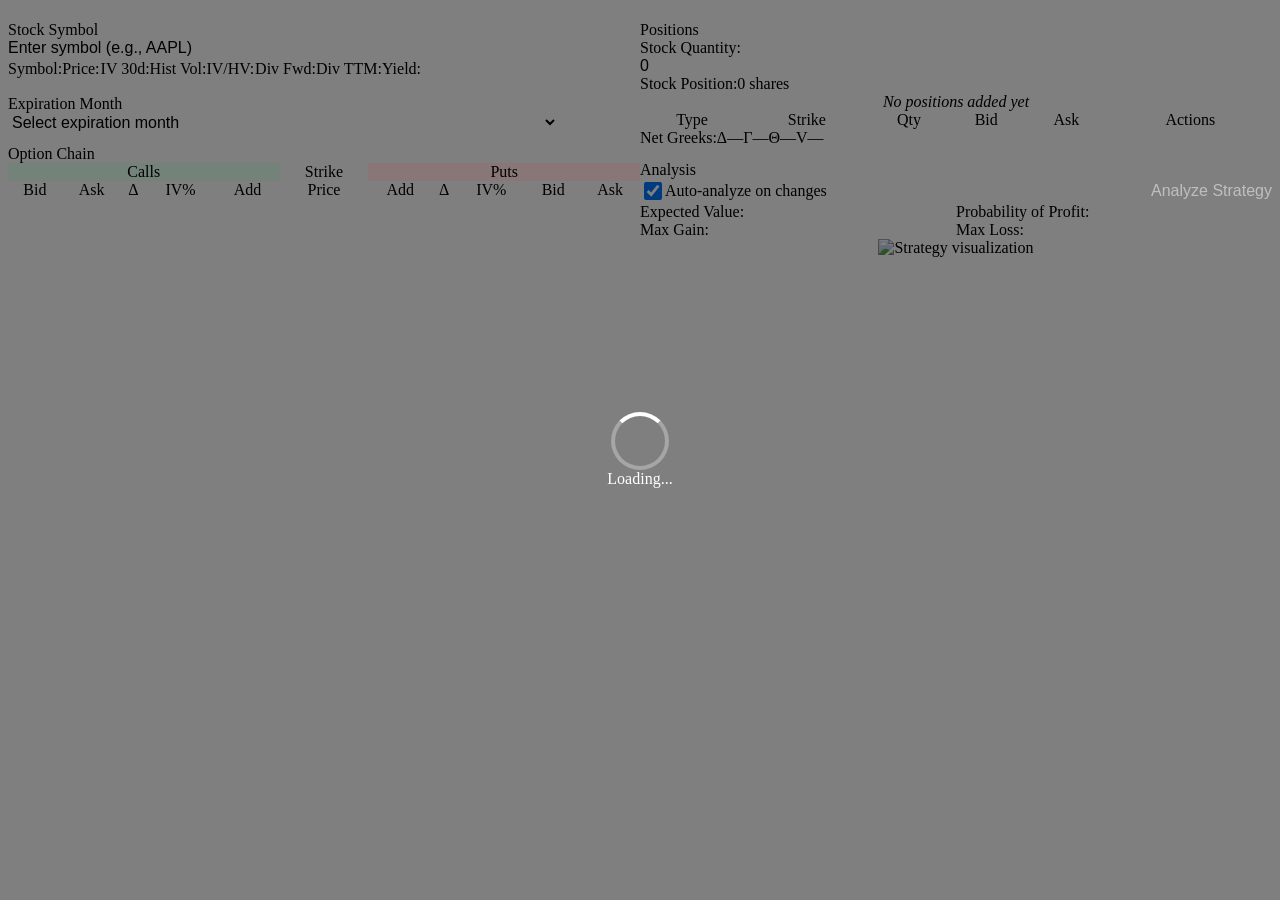
==== static/index.html @ dc0b1654 "Add greeks, IV, and dividends to dashboard UI - Stock info panel: IV 30d, Hist Vol, IV/HV ratio, Div" ====
<!DOCTYPE html>
<html lang="en">
<head>
    <meta charset="UTF-8">
    <meta name="viewport" content="width=device-width, initial-scale=1.0">
    <title>Option Returns Analyzer</title>
    <link rel="stylesheet" href="/static/css/theme.css">
    <link rel="stylesheet" href="/static/css/layout.css">
    <link rel="stylesheet" href="/static/css/components.css">
</head>
<body>
    <!-- Error Banner -->
    <div id="error-banner" class="error-banner hidden">
        <span id="error-message"></span>
        <button id="error-close" class="error-close">&times;</button>
    </div>

    <!-- Loading Overlay -->
    <div id="loading-overlay" class="loading-overlay hidden">
        <div class="spinner"></div>
        <span id="loading-message">Loading...</span>
    </div>

    <!-- Main Container -->
    <div class="container">
        <!-- Left Column: Inputs and Option Chain -->
        <div class="left-column">
            <!-- Symbol Input Section -->
            <section id="symbol-section" class="section">
                <h2>Stock Symbol</h2>
                <div class="input-group">
                    <input
                        type="text"
                        id="symbol-input"
                        placeholder="Enter symbol (e.g., AAPL)"
                        maxlength="10"
                        autocomplete="off"
                    >
                    <button id="symbol-submit" class="btn-primary">Load</button>
                </div>

                <!-- Stock Info Display -->
                <div id="stock-info" class="stock-info hidden">
                    <div class="stock-info-primary">
                        <div class="stock-info-item">
                            <span class="label">Symbol:</span>
                            <span id="stock-symbol" class="value"></span>
                        </div>
                        <div class="stock-info-item">
                            <span class="label">Price:</span>
                            <span id="stock-price" class="value"></span>
                        </div>
                    </div>
                    <div id="stock-vol-group" class="stock-info-group hidden">
                        <div class="stock-info-divider"></div>
                        <div class="stock-info-item">
                            <span class="label">IV 30d:</span>
                            <span id="stock-iv30d" class="value"></span>
                        </div>
                        <div class="stock-info-item">
                            <span class="label">Hist Vol:</span>
                            <span id="stock-histvol" class="value"></span>
                        </div>
                        <div class="stock-info-item">
                            <span class="label">IV/HV:</span>
                            <span id="stock-ivhv" class="value"></span>
                        </div>
                    </div>
                    <div id="stock-div-group" class="stock-info-group hidden">
                        <div class="stock-info-divider"></div>
                        <div class="stock-info-item">
                            <span class="label">Div Fwd:</span>
                            <span id="stock-div-fwd" class="value"></span>
                        </div>
                        <div class="stock-info-item">
                            <span class="label">Div TTM:</span>
                            <span id="stock-div-ttm" class="value"></span>
                        </div>
                        <div class="stock-info-item">
                            <span class="label">Yield:</span>
                            <span id="stock-div-yield" class="value"></span>
                        </div>
                    </div>
                </div>
            </section>

            <!-- Month Selector Section -->
            <section id="month-section" class="section hidden">
                <h2>Expiration Month</h2>
                <div class="input-group">
                    <select id="month-selector" class="select-input">
                        <option value="">Select expiration month</option>
                    </select>
                    <button id="month-load" class="btn-primary">Load Chain</button>
                </div>
            </section>

            <!-- Option Chain Table -->
            <section id="option-chain-section" class="section hidden">
                <h2>Option Chain</h2>
                <div class="option-chain-container">
                    <table id="option-chain-table" class="option-chain-table">
                        <thead>
                            <tr>
                                <th colspan="5" class="calls-header">Calls</th>
                                <th class="strike-header">Strike</th>
                                <th colspan="5" class="puts-header">Puts</th>
                            </tr>
                            <tr>
                                <th>Bid</th>
                                <th>Ask</th>
                                <th>Δ</th>
                                <th>IV%</th>
                                <th>Add</th>
                                <th>Price</th>
                                <th>Add</th>
                                <th>Δ</th>
                                <th>IV%</th>
                                <th>Bid</th>
                                <th>Ask</th>
                            </tr>
                        </thead>
                        <tbody id="option-chain-body">
                            <!-- Rows populated by JavaScript -->
                        </tbody>
                    </table>
                </div>
            </section>
        </div>

        <!-- Right Column: Positions and Analysis -->
        <div class="right-column">
            <!-- Position Management Section -->
            <section id="position-section" class="section">
                <div class="section-header">
                    <h2>Positions</h2>
                    <button id="reset-strategy" class="btn-secondary hidden">Reset All</button>
                </div>

                <!-- Stock Quantity -->
                <div id="stock-quantity-container" class="stock-quantity hidden">
                    <label for="stock-quantity-input">Stock Quantity:</label>
                    <div class="input-group">
                        <input
                            type="number"
                            id="stock-quantity-input"
                            placeholder="0"
                            step="1"
                        >
                        <button id="stock-quantity-update" class="btn-primary">Update</button>
                    </div>
                    <div id="stock-quantity-display" class="stock-quantity-display hidden">
                        <span class="label">Stock Position:</span>
                        <span id="stock-quantity-value" class="value">0 shares</span>
                    </div>
                </div>

                <!-- Option Positions List -->
                <div id="positions-list" class="positions-list">
                    <div id="empty-positions" class="empty-state">
                        No positions added yet
                    </div>
                    <table id="positions-table" class="positions-table hidden">
                        <thead>
                            <tr>
                                <th>Type</th>
                                <th>Strike</th>
                                <th>Qty</th>
                                <th>Bid</th>
                                <th>Ask</th>
                                <th>Actions</th>
                            </tr>
                        </thead>
                        <tbody id="positions-body">
                            <!-- Rows populated by JavaScript -->
                        </tbody>
                    </table>
                    <!-- Net Greeks Strip -->
                    <div id="net-greeks-strip" class="net-greeks-strip hidden">
                        <span class="greeks-label">Net Greeks:</span>
                        <span class="greek-item"><span class="greek-sym">Δ</span> <span id="net-delta">—</span></span>
                        <span class="greek-item"><span class="greek-sym">Γ</span> <span id="net-gamma">—</span></span>
                        <span class="greek-item"><span class="greek-sym">Θ</span> <span id="net-theta">—</span></span>
                        <span class="greek-item"><span class="greek-sym">V</span> <span id="net-vega">—</span></span>
                    </div>
                </div>
            </section>

            <!-- Analysis Section -->
            <section id="analysis-section" class="section hidden">
                <h2>Analysis</h2>

                <!-- Analysis Controls -->
                <div class="analysis-controls">
                    <div class="control-group">
                        <label>
                            <input type="checkbox" id="auto-analyze" checked>
                            Auto-analyze on changes
                        </label>
                    </div>
                    <button id="manual-analyze" class="btn-primary" disabled>
                        Analyze Strategy
                    </button>
                </div>

                <!-- Metrics Display -->
                <div id="metrics-display" class="metrics-display hidden">
                    <div class="metric-item">
                        <span class="metric-label">Expected Value:</span>
                        <span id="metric-ev" class="metric-value"></span>
                    </div>
                    <div class="metric-item">
                        <span class="metric-label">Probability of Profit:</span>
                        <span id="metric-pop" class="metric-value"></span>
                    </div>
                    <div class="metric-item">
                        <span class="metric-label">Max Gain:</span>
                        <span id="metric-max-gain" class="metric-value"></span>
                    </div>
                    <div class="metric-item">
                        <span class="metric-label">Max Loss:</span>
                        <span id="metric-max-loss" class="metric-value"></span>
                    </div>
                </div>

                <!-- Chart Display -->
                <div id="chart-container" class="chart-container hidden">
                    <img id="strategy-chart" class="strategy-chart" alt="Strategy visualization">
                </div>
            </section>
        </div>
    </div>

    <!-- Scripts -->
    <script src="/static/js/formatting.js"></script>
    <script src="/static/js/dom.js"></script>
    <script src="/static/js/state.js"></script>
    <script src="/static/js/errors.js"></script>
    <script src="/static/js/api.js"></script>
    <script src="/static/js/components/symbol-input.js"></script>
    <script src="/static/js/components/option-chain.js"></script>
    <script src="/static/js/components/position-manager.js"></script>
    <script src="/static/js/components/analysis.js"></script>
    <script src="/static/js/app.js"></script>
</body>
</html>
---- static/css/layout.css ----
/**
 * Layout Styles
 * Grid system, containers, and scrollable areas
 */

/* Main Container - Two Column Grid */
.container {
    display: grid;
    grid-template-columns: 1fr 1fr;
    gap: var(--space-xl);
    max-width: 1600px;
    margin: 0 auto;
    padding: var(--space-xl);
    min-height: 100vh;
}

/* Columns */
.left-column,
.right-column {
    display: flex;
    flex-direction: column;
    gap: var(--space-lg);
}

/* Section Container */
.section {
    background-color: var(--color-bg);
    border: var(--border-width) solid var(--color-border);
    border-radius: var(--border-radius-lg);
    padding: var(--space-lg);
    box-shadow: var(--shadow-sm);
}

.section h2 {
    font-size: var(--font-size-xl);
    font-weight: var(--font-weight-semibold);
    color: var(--color-text);
    margin-bottom: var(--space-md);
}

.section-header {
    display: flex;
    justify-content: space-between;
    align-items: center;
    margin-bottom: var(--space-md);
}

.section-header h2 {
    margin-bottom: 0;
}

/* Scrollable Containers */
.option-chain-container {
    max-height: 600px;
    overflow-y: auto;
    overflow-x: auto;
    border: var(--border-width) solid var(--color-border);
    border-radius: var(--border-radius-md);
    margin-top: var(--space-md);
}

/* Custom Scrollbar Styling */
.option-chain-container::-webkit-scrollbar {
    width: 10px;
    height: 10px;
}

.option-chain-container::-webkit-scrollbar-track {
    background: var(--color-bg-tertiary);
    border-radius: var(--border-radius-sm);
}

.option-chain-container::-webkit-scrollbar-thumb {
    background: var(--color-border-hover);
    border-radius: var(--border-radius-sm);
}

.option-chain-container::-webkit-scrollbar-thumb:hover {
    background: var(--color-secondary);
}

/* Positions List */
.positions-list {
    margin-top: var(--space-md);
}

/* Chart Container */
.chart-container {
    margin-top: var(--space-lg);
    text-align: center;
}

.strategy-chart {
    max-width: 100%;
    height: auto;
    border-radius: var(--border-radius-md);
    box-shadow: var(--shadow-md);
}

/* Metrics Display */
.metrics-display {
    display: grid;
    grid-template-columns: 1fr 1fr;
    gap: var(--space-md);
    margin-top: var(--space-md);
    padding: var(--space-md);
    background-color: var(--color-bg-tertiary);
    border-radius: var(--border-radius-md);
}

.metric-item {
    display: flex;
    flex-direction: column;
    gap: var(--space-xs);
}

.metric-label {
    font-size: var(--font-size-sm);
    color: var(--color-text-secondary);
    font-weight: var(--font-weight-medium);
}

.metric-value {
    font-size: var(--font-size-lg);
    color: var(--color-text);
    font-weight: var(--font-weight-semibold);
    font-family: var(--font-family-mono);
}

/* Stock Info Display */
.stock-info {
    display: flex;
    flex-wrap: wrap;
    align-items: center;
    gap: var(--space-md);
    margin-top: var(--space-md);
    padding: var(--space-md);
    background-color: var(--color-bg-tertiary);
    border-radius: var(--border-radius-md);
}

.stock-info-item {
    display: flex;
    gap: var(--space-sm);
}

.stock-info-item .label {
    font-weight: var(--font-weight-medium);
    color: var(--color-text-secondary);
}

.stock-info-item .value {
    font-weight: var(--font-weight-semibold);
    color: var(--color-text);
}

/* Stock Quantity Container */
.stock-quantity {
    margin-bottom: var(--space-md);
    padding-bottom: var(--space-md);
    border-bottom: var(--border-width) solid var(--color-border);
}

.stock-quantity label {
    display: block;
    font-weight: var(--font-weight-medium);
    color: var(--color-text-secondary);
    margin-bottom: var(--space-sm);
}

.stock-quantity-display {
    margin-top: var(--space-sm);
    padding: var(--space-sm) var(--space-md);
    background-color: var(--color-bg-tertiary);
    border-radius: var(--border-radius-md);
    display: flex;
    gap: var(--space-sm);
}

.stock-quantity-display .label {
    font-weight: var(--font-weight-medium);
    color: var(--color-text-secondary);
}

.stock-quantity-display .value {
    font-weight: var(--font-weight-semibold);
    color: var(--color-text);
}

/* Analysis Controls */
.analysis-controls {
    display: flex;
    justify-content: space-between;
    align-items: center;
    gap: var(--space-md);
    padding: var(--space-md);
    background-color: var(--color-bg-tertiary);
    border-radius: var(--border-radius-md);
}

.control-group {
    display: flex;
    align-items: center;
    gap: var(--space-sm);
}

.control-group label {
    display: flex;
    align-items: center;
    gap: var(--space-sm);
    cursor: pointer;
    font-size: var(--font-size-sm);
    color: var(--color-text-secondary);
}

/* Empty State */
.empty-state {
    padding: var(--space-xl);
    text-align: center;
    color: var(--color-text-muted);
    font-style: italic;
}
---- static/css/components.css ----
/**
 * Component Styles
 * Buttons, forms, tables, error banners, spinners
 */

/* Buttons */
.btn-primary,
.btn-secondary {
    padding: var(--space-sm) var(--space-lg);
    font-size: var(--font-size-base);
    font-weight: var(--font-weight-medium);
    border: none;
    border-radius: var(--border-radius-md);
    cursor: pointer;
    transition: all var(--transition-fast);
    white-space: nowrap;
}

.btn-primary {
    background-color: var(--color-primary);
    color: white;
}

.btn-primary:hover:not(:disabled) {
    background-color: var(--color-primary-hover);
    box-shadow: var(--shadow-md);
}

.btn-secondary {
    background-color: var(--color-secondary);
    color: white;
}

.btn-secondary:hover:not(:disabled) {
    background-color: var(--color-secondary-hover);
    box-shadow: var(--shadow-md);
}

.btn-primary:disabled,
.btn-secondary:disabled {
    opacity: 0.5;
    cursor: not-allowed;
}

button:focus {
    outline: 2px solid var(--color-primary);
    outline-offset: 2px;
}

/* Form Elements */
.input-group {
    display: flex;
    gap: var(--space-sm);
}

input[type="text"],
input[type="number"],
.select-input {
    flex: 1;
    padding: var(--space-sm) var(--space-md);
    font-size: var(--font-size-base);
    border: var(--border-width) solid var(--color-border);
    border-radius: var(--border-radius-md);
    transition: border-color var(--transition-fast);
    background-color: var(--color-bg);
    color: var(--color-text);
}

input[type="text"]:focus,
input[type="number"]:focus,
.select-input:focus {
    outline: none;
    border-color: var(--color-primary);
    box-shadow: 0 0 0 3px rgba(37, 99, 235, 0.1);
}

input[type="text"]::placeholder,
input[type="number"]::placeholder {
    color: var(--color-text-muted);
}

input[type="checkbox"] {
    width: 1.125rem;
    height: 1.125rem;
    cursor: pointer;
}

/* Tables */
.option-chain-table,
.positions-table {
    width: 100%;
    border-collapse: collapse;
    background-color: var(--color-bg);
}

.option-chain-table thead,
.positions-table thead {
    position: sticky;
    top: 0;
    background-color: var(--color-bg-tertiary);
    z-index: var(--z-base);
}

.option-chain-table th,
.positions-table th {
    padding: var(--space-sm) var(--space-md);
    text-align: center;
    font-weight: var(--font-weight-semibold);
    font-size: var(--font-size-sm);
    color: var(--color-text-secondary);
    border-bottom: var(--border-width-thick) solid var(--color-border);
    white-space: nowrap;
}

.option-chain-table td,
.positions-table td {
    padding: var(--space-sm) var(--space-md);
    text-align: center;
    border-bottom: var(--border-width) solid var(--color-border);
    font-size: var(--font-size-sm);
}

.option-chain-table tbody tr:hover,
.positions-table tbody tr:hover {
    background-color: var(--color-bg-secondary);
}

/* Option Chain Table Headers */
.calls-header {
    background-color: rgba(22, 163, 74, 0.1);
    color: var(--color-success);
}

.puts-header {
    background-color: rgba(220, 38, 38, 0.1);
    color: var(--color-error);
}

.strike-header {
    background-color: var(--color-bg-tertiary);
    font-weight: var(--font-weight-bold);
}

/* Strike Column */
.option-chain-table .strike-price {
    font-weight: var(--font-weight-bold);
    color: var(--color-text);
    background-color: var(--color-bg-tertiary);
}

/* Add Position Buttons in Table */
.option-chain-table button {
    padding: var(--space-xs) var(--space-sm);
    font-size: var(--font-size-xs);
    border: var(--border-width) solid var(--color-border);
    border-radius: var(--border-radius-sm);
    background-color: var(--color-bg);
    cursor: pointer;
    transition: all var(--transition-fast);
}

.option-chain-table button:hover {
    background-color: var(--color-primary);
    color: white;
    border-color: var(--color-primary);
}

/* Position Type Badges */
.position-type {
    display: inline-block;
    padding: var(--space-xs) var(--space-sm);
    border-radius: var(--border-radius-sm);
    font-size: var(--font-size-xs);
    font-weight: var(--font-weight-semibold);
}

.position-type.call {
    background-color: rgba(22, 163, 74, 0.1);
    color: var(--color-success);
}

.position-type.put {
    background-color: rgba(220, 38, 38, 0.1);
    color: var(--color-error);
}

/* Action Buttons in Positions Table */
.action-buttons {
    display: flex;
    gap: var(--space-xs);
    justify-content: center;
}

.action-buttons button {
    padding: var(--space-xs) var(--space-sm);
    font-size: var(--font-size-xs);
    border: none;
    border-radius: var(--border-radius-sm);
    cursor: pointer;
    transition: all var(--transition-fast);
}

.action-buttons .btn-modify {
    background-color: var(--color-secondary);
    color: white;
}

.action-buttons .btn-modify:hover {
    background-color: var(--color-secondary-hover);
}

.action-buttons .btn-delete {
    background-color: var(--color-error);
    color: white;
}

.action-buttons .btn-delete:hover {
    background-color: #b91c1c;
}

/* Error Banner */
.error-banner {
    position: fixed;
    top: 0;
    left: 0;
    right: 0;
    background-color: var(--color-error);
    color: white;
    padding: var(--space-md) var(--space-lg);
    display: flex;
    justify-content: space-between;
    align-items: center;
    box-shadow: var(--shadow-lg);
    z-index: var(--z-modal);
    animation: slideDown var(--transition-base);
}

@keyframes slideDown {
    from {
        transform: translateY(-100%);
    }
    to {
        transform: translateY(0);
    }
}

.error-banner #error-message {
    flex: 1;
    font-weight: var(--font-weight-medium);
}

.error-close {
    background: none;
    border: none;
    color: white;
    font-size: var(--font-size-2xl);
    cursor: pointer;
    padding: 0;
    margin-left: var(--space-lg);
    line-height: 1;
    opacity: 0.8;
    transition: opacity var(--transition-fast);
}

.error-close:hover {
    opacity: 1;
}

/* Loading Overlay */
.loading-overlay {
    position: fixed;
    top: 0;
    left: 0;
    right: 0;
    bottom: 0;
    background-color: rgba(0, 0, 0, 0.5);
    display: flex;
    flex-direction: column;
    justify-content: center;
    align-items: center;
    gap: var(--space-lg);
    z-index: var(--z-overlay);
}

.loading-overlay #loading-message {
    color: white;
    font-size: var(--font-size-lg);
    font-weight: var(--font-weight-medium);
}

/* Spinner */
.spinner {
    width: 50px;
    height: 50px;
    border: 4px solid rgba(255, 255, 255, 0.3);
    border-top-color: white;
    border-radius: 50%;
    animation: spin 1s linear infinite;
}

@keyframes spin {
    to {
        transform: rotate(360deg);
    }
}

/* Position Indicator (shown when option is already in strategy) */
.position-indicator {
    display: inline-block;
    padding: var(--space-xs) var(--space-sm);
    background-color: var(--color-primary);
    color: white;
    border-radius: var(--border-radius-sm);
    font-size: var(--font-size-xs);
    font-weight: var(--font-weight-semibold);
}

/* Stock Info Groups (volatility, dividends) */
.stock-info-primary {
    display: flex;
    gap: var(--space-lg);
}

.stock-info-group {
    display: flex;
    align-items: center;
    gap: var(--space-md);
    flex-wrap: wrap;
}

.stock-info-divider {
    width: 1px;
    height: 1.5rem;
    background-color: var(--color-border-hover);
    flex-shrink: 0;
}

/* Delta cell color-coding */
.delta-cell {
    font-family: var(--font-family-mono);
    font-size: var(--font-size-xs);
}

/* IV cell */
.iv-cell {
    font-family: var(--font-family-mono);
    font-size: var(--font-size-xs);
    color: var(--color-text-secondary);
}

/* Expand-row chevron button in strike cell */
.expand-row-btn {
    display: inline-block;
    background: none;
    border: none;
    padding: 0 2px;
    margin-right: 2px;
    font-size: var(--font-size-xs);
    color: var(--color-text-muted);
    cursor: pointer;
    line-height: 1;
    transition: transform var(--transition-fast), color var(--transition-fast);
    vertical-align: middle;
}

.expand-row-btn:hover {
    color: var(--color-primary);
}

.expand-row-btn.expanded {
    transform: rotate(90deg);
    color: var(--color-primary);
}

.expand-row-btn:focus {
    outline: none;
}

/* Greeks subrow */
.greeks-subrow .greeks-subrow-cell {
    padding: var(--space-xs) var(--space-md);
    background-color: var(--color-bg-tertiary);
    border-bottom: var(--border-width) solid var(--color-border);
}

.greeks-subrow-inner {
    display: flex;
    align-items: center;
    gap: var(--space-md);
}

.greeks-subrow-side {
    display: flex;
    align-items: center;
    gap: var(--space-sm);
    font-size: var(--font-size-xs);
    font-family: var(--font-family-mono);
}

.greeks-subrow-call {
    flex: 1;
    justify-content: flex-end;
}

.greeks-subrow-put {
    flex: 1;
    justify-content: flex-start;
}

.greeks-subrow-spacer {
    width: 1px;
    height: 1rem;
    background-color: var(--color-border-hover);
    flex-shrink: 0;
}

.greeks-subrow-side .greek-label {
    color: var(--color-text-muted);
    font-weight: var(--font-weight-medium);
}

.greeks-subrow-side .greek-val {
    color: var(--color-text-secondary);
    min-width: 3rem;
    text-align: right;
}

.greeks-subrow-put .greek-val {
    text-align: left;
}

/* Net Greeks Strip */
.net-greeks-strip {
    display: flex;
    align-items: center;
    gap: var(--space-md);
    margin-top: var(--space-sm);
    padding: var(--space-sm) var(--space-md);
    background-color: var(--color-bg-tertiary);
    border-radius: var(--border-radius-md);
    font-size: var(--font-size-sm);
    flex-wrap: wrap;
}

.net-greeks-strip .greeks-label {
    color: var(--color-text-secondary);
    font-weight: var(--font-weight-medium);
    margin-right: var(--space-xs);
}

.net-greeks-strip .greek-item {
    display: flex;
    align-items: center;
    gap: var(--space-xs);
}

.net-greeks-strip .greek-sym {
    color: var(--color-text-muted);
    font-weight: var(--font-weight-semibold);
}

.net-greeks-strip #net-delta,
.net-greeks-strip #net-gamma,
.net-greeks-strip #net-theta,
.net-greeks-strip #net-vega {
    font-family: var(--font-family-mono);
    font-weight: var(--font-weight-semibold);
    color: var(--color-text);
}

/* Add Position Button */
.btn-add-position {
    padding: var(--space-xs) var(--space-sm);
    font-size: var(--font-size-xs);
    border: var(--border-width) solid var(--color-border);
    border-radius: var(--border-radius-sm);
    background-color: var(--color-bg);
    cursor: pointer;
    transition: all var(--transition-fast);
}

.btn-add-position:hover {
    background-color: var(--color-primary);
    color: white;
    border-color: var(--color-primary);
}
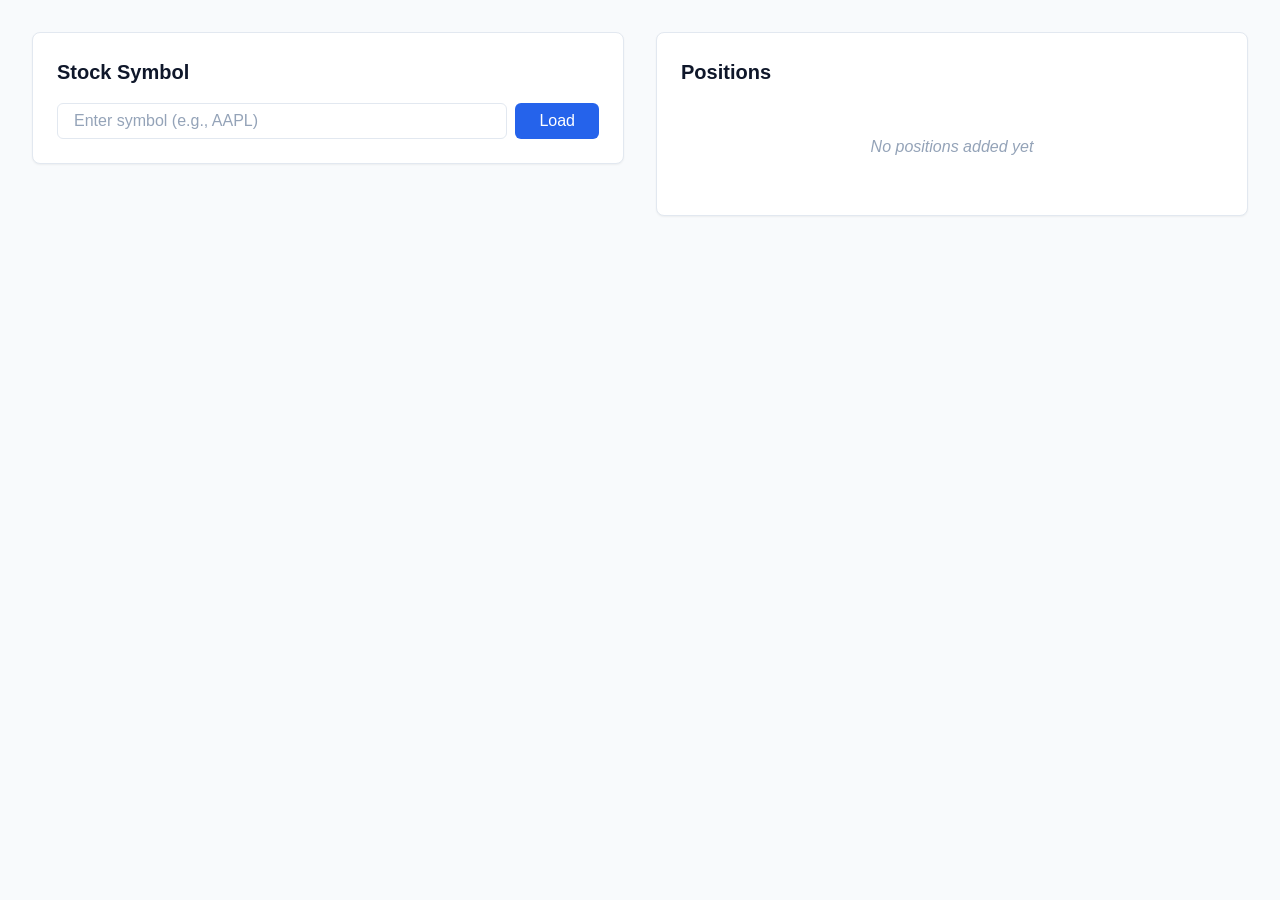
==== commit f94e1182: "Fix stock info panel layout and always show IV/dividend fields - Always render vol and dividend rows" ====
--- a/static/index.html
+++ b/static/index.html
@@ -41,7 +41,8 @@
 
                 <!-- Stock Info Display -->
                 <div id="stock-info" class="stock-info hidden">
-                    <div class="stock-info-primary">
+                    <!-- Row 1: Symbol and Price -->
+                    <div class="stock-info-row">
                         <div class="stock-info-item">
                             <span class="label">Symbol:</span>
                             <span id="stock-symbol" class="value"></span>
@@ -51,34 +52,34 @@
                             <span id="stock-price" class="value"></span>
                         </div>
                     </div>
-                    <div id="stock-vol-group" class="stock-info-group hidden">
-                        <div class="stock-info-divider"></div>
+                    <!-- Row 2: Volatility metrics -->
+                    <div class="stock-info-row stock-info-section">
                         <div class="stock-info-item">
                             <span class="label">IV 30d:</span>
-                            <span id="stock-iv30d" class="value"></span>
+                            <span id="stock-iv30d" class="value mono"></span>
                         </div>
                         <div class="stock-info-item">
                             <span class="label">Hist Vol:</span>
-                            <span id="stock-histvol" class="value"></span>
+                            <span id="stock-histvol" class="value mono"></span>
                         </div>
                         <div class="stock-info-item">
                             <span class="label">IV/HV:</span>
-                            <span id="stock-ivhv" class="value"></span>
-                        </div>
-                    </div>
-                    <div id="stock-div-group" class="stock-info-group hidden">
-                        <div class="stock-info-divider"></div>
+                            <span id="stock-ivhv" class="value mono"></span>
+                        </div>
+                    </div>
+                    <!-- Row 3: Dividend metrics -->
+                    <div class="stock-info-row stock-info-section">
                         <div class="stock-info-item">
                             <span class="label">Div Fwd:</span>
-                            <span id="stock-div-fwd" class="value"></span>
+                            <span id="stock-div-fwd" class="value mono"></span>
                         </div>
                         <div class="stock-info-item">
                             <span class="label">Div TTM:</span>
-                            <span id="stock-div-ttm" class="value"></span>
+                            <span id="stock-div-ttm" class="value mono"></span>
                         </div>
                         <div class="stock-info-item">
                             <span class="label">Yield:</span>
-                            <span id="stock-div-yield" class="value"></span>
+                            <span id="stock-div-yield" class="value mono"></span>
                         </div>
                     </div>
                 </div>
--- a/static/css/theme.css
+++ b/static/css/theme.css
@@ -0,0 +1,121 @@
+/**
+ * Design Tokens
+ * Colors, spacing, typography, and other design primitives
+ */
+
+:root {
+    /* Colors */
+    --color-primary: #2563eb;
+    --color-primary-hover: #1d4ed8;
+    --color-secondary: #64748b;
+    --color-secondary-hover: #475569;
+
+    --color-success: #16a34a;
+    --color-error: #dc2626;
+    --color-warning: #ea580c;
+
+    --color-bg: #ffffff;
+    --color-bg-secondary: #f8fafc;
+    --color-bg-tertiary: #f1f5f9;
+
+    --color-text: #0f172a;
+    --color-text-secondary: #475569;
+    --color-text-muted: #94a3b8;
+
+    --color-border: #e2e8f0;
+    --color-border-hover: #cbd5e1;
+
+    /* Spacing */
+    --space-xs: 0.25rem;
+    --space-sm: 0.5rem;
+    --space-md: 1rem;
+    --space-lg: 1.5rem;
+    --space-xl: 2rem;
+    --space-2xl: 3rem;
+
+    /* Typography */
+    --font-family: -apple-system, BlinkMacSystemFont, 'Segoe UI', Roboto, 'Helvetica Neue', Arial, sans-serif;
+    --font-family-mono: 'Courier New', Courier, monospace;
+
+    --font-size-xs: 0.75rem;
+    --font-size-sm: 0.875rem;
+    --font-size-base: 1rem;
+    --font-size-lg: 1.125rem;
+    --font-size-xl: 1.25rem;
+    --font-size-2xl: 1.5rem;
+
+    --font-weight-normal: 400;
+    --font-weight-medium: 500;
+    --font-weight-semibold: 600;
+    --font-weight-bold: 700;
+
+    --line-height-tight: 1.25;
+    --line-height-normal: 1.5;
+    --line-height-relaxed: 1.75;
+
+    /* Borders */
+    --border-radius-sm: 0.25rem;
+    --border-radius-md: 0.375rem;
+    --border-radius-lg: 0.5rem;
+
+    --border-width: 1px;
+    --border-width-thick: 2px;
+
+    /* Shadows */
+    --shadow-sm: 0 1px 2px 0 rgba(0, 0, 0, 0.05);
+    --shadow-md: 0 4px 6px -1px rgba(0, 0, 0, 0.1);
+    --shadow-lg: 0 10px 15px -3px rgba(0, 0, 0, 0.1);
+
+    /* Transitions */
+    --transition-fast: 150ms ease-in-out;
+    --transition-base: 200ms ease-in-out;
+    --transition-slow: 300ms ease-in-out;
+
+    /* Z-index layers */
+    --z-base: 1;
+    --z-dropdown: 100;
+    --z-overlay: 900;
+    --z-modal: 1000;
+}
+
+/* Base Reset */
+* {
+    box-sizing: border-box;
+    margin: 0;
+    padding: 0;
+}
+
+html {
+    font-size: 16px;
+}
+
+body {
+    font-family: var(--font-family);
+    font-size: var(--font-size-base);
+    line-height: var(--line-height-normal);
+    color: var(--color-text);
+    background-color: var(--color-bg-secondary);
+    -webkit-font-smoothing: antialiased;
+    -moz-osx-font-smoothing: grayscale;
+}
+
+/* Utility Classes */
+.hidden {
+    display: none !important;
+}
+
+.text-success {
+    color: var(--color-success);
+}
+
+.text-error {
+    color: var(--color-error);
+}
+
+.text-muted {
+    color: var(--color-text-muted);
+}
+
+.mono {
+    font-family: var(--font-family-mono);
+}
--- a/static/css/layout.css
+++ b/static/css/layout.css
@@ -130,9 +130,8 @@
 /* Stock Info Display */
 .stock-info {
     display: flex;
-    flex-wrap: wrap;
-    align-items: center;
-    gap: var(--space-md);
+    flex-direction: column;
+    gap: var(--space-xs);
     margin-top: var(--space-md);
     padding: var(--space-md);
     background-color: var(--color-bg-tertiary);
--- a/static/css/components.css
+++ b/static/css/components.css
@@ -315,24 +315,18 @@
     font-weight: var(--font-weight-semibold);
 }
 
-/* Stock Info Groups (volatility, dividends) */
-.stock-info-primary {
+/* Stock Info Rows (symbol/price, volatility, dividends) */
+.stock-info-row {
     display: flex;
     gap: var(--space-lg);
-}
-
-.stock-info-group {
-    display: flex;
-    align-items: center;
-    gap: var(--space-md);
     flex-wrap: wrap;
 }
 
-.stock-info-divider {
-    width: 1px;
-    height: 1.5rem;
-    background-color: var(--color-border-hover);
-    flex-shrink: 0;
+.stock-info-section {
+    padding-top: var(--space-sm);
+    margin-top: var(--space-xs);
+    border-top: var(--border-width) solid var(--color-border);
+    width: 100%;
 }
 
 /* Delta cell color-coding */
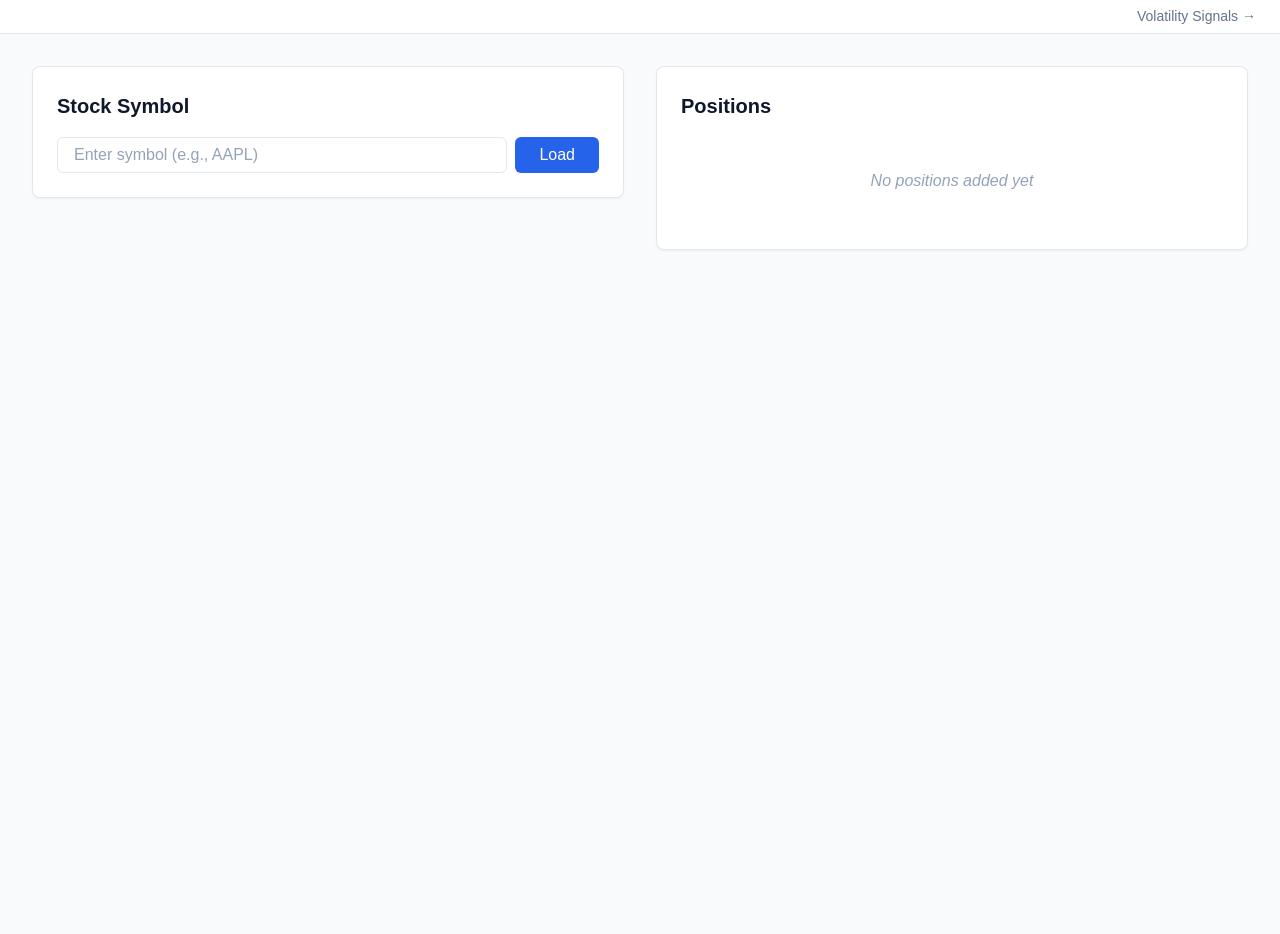
==== commit ceb95cd1: "Add /signals page with volatility spike/trough dashboard - GET /api/signals: reads latest signals fr" ====
--- a/static/index.html
+++ b/static/index.html
@@ -2,6 +2,7 @@
 <html lang="en">
 <head>
     <meta charset="UTF-8">
+    <link rel="icon" href="data:image/svg+xml,<svg xmlns='http://www.w3.org/2000/svg' viewBox='0 0 100 100'><text y='.9em' font-size='90'>Δ</text></svg>">
     <meta name="viewport" content="width=device-width, initial-scale=1.0">
     <title>Option Returns Analyzer</title>
     <link rel="stylesheet" href="/static/css/theme.css">
@@ -9,6 +10,11 @@
     <link rel="stylesheet" href="/static/css/components.css">
 </head>
 <body>
+    <!-- Nav -->
+    <nav style="display:flex;justify-content:flex-end;padding:6px 24px;background:#fff;border-bottom:1px solid var(--color-border);font-size:var(--font-size-sm);">
+        <a href="/signals" style="color:var(--color-secondary);text-decoration:none;" onmouseover="this.style.color='var(--color-primary)'" onmouseout="this.style.color='var(--color-secondary)'">Volatility Signals →</a>
+    </nav>
+
     <!-- Error Banner -->
     <div id="error-banner" class="error-banner hidden">
         <span id="error-message"></span>
@@ -85,6 +91,27 @@
                 </div>
             </section>
 
+            <!-- Volatility Chart Section -->
+            <section id="vol-chart-section" class="section hidden">
+                <div class="vol-chart-header">
+                    <h2>Realized Volatility</h2>
+                    <div class="rv-window-controls">
+                        <button id="rv-window-30d" class="btn-window active">30d</button>
+                        <button id="rv-window-dte" class="btn-window">DTE</button>
+                        <input
+                            type="number"
+                            id="rv-window-input"
+                            class="rv-window-input"
+                            value="30"
+                            min="2"
+                            max="252"
+                            title="Custom window (trading days)"
+                        >
+                    </div>
+                </div>
+                <canvas id="vol-chart-canvas" class="vol-chart-canvas"></canvas>
+            </section>
+
             <!-- Month Selector Section -->
             <section id="month-section" class="section hidden">
                 <h2>Expiration Month</h2>
@@ -99,6 +126,10 @@
             <!-- Option Chain Table -->
             <section id="option-chain-section" class="section hidden">
                 <h2>Option Chain</h2>
+                <div id="chain-loading-indicator" class="chain-loading-indicator hidden">
+                    <span class="chain-loading-spinner"></span>
+                    <span>Pricing contracts… this takes a minute</span>
+                </div>
                 <div class="option-chain-container">
                     <table id="option-chain-table" class="option-chain-table">
                         <thead>
@@ -239,6 +270,7 @@
     <script src="/static/js/errors.js"></script>
     <script src="/static/js/api.js"></script>
     <script src="/static/js/components/symbol-input.js"></script>
+    <script src="/static/js/components/volatility-chart.js"></script>
     <script src="/static/js/components/option-chain.js"></script>
     <script src="/static/js/components/position-manager.js"></script>
     <script src="/static/js/components/analysis.js"></script>
--- a/static/css/components.css
+++ b/static/css/components.css
@@ -478,3 +478,88 @@
     color: white;
     border-color: var(--color-primary);
 }
+
+/* Volatility Chart */
+.vol-chart-header {
+    display: flex;
+    align-items: center;
+    justify-content: space-between;
+    margin-bottom: var(--space-sm);
+}
+
+.rv-window-controls {
+    display: flex;
+    gap: var(--space-xs);
+    align-items: center;
+}
+
+.btn-window {
+    padding: 2px var(--space-sm);
+    font-size: var(--font-size-sm);
+    border: var(--border-width) solid var(--color-border);
+    background: var(--color-bg);
+    border-radius: var(--border-radius-sm);
+    cursor: pointer;
+    color: var(--color-text-secondary);
+    transition: all var(--transition-fast);
+}
+
+.btn-window:hover {
+    border-color: var(--color-border-hover);
+    color: var(--color-text);
+}
+
+.btn-window.active {
+    background: var(--color-primary);
+    border-color: var(--color-primary);
+    color: white;
+}
+
+.rv-window-input {
+    width: 64px;
+    padding: 2px var(--space-xs);
+    font-size: var(--font-size-sm);
+    border: var(--border-width) solid var(--color-border);
+    border-radius: var(--border-radius-sm);
+    text-align: center;
+    flex: none;
+}
+
+.rv-window-input.active {
+    border-color: var(--color-primary);
+    outline: none;
+}
+
+.rv-window-input:focus {
+    border-color: var(--color-primary);
+    outline: none;
+}
+
+.vol-chart-canvas {
+    width: 100%;
+    display: block;
+}
+
+/* Chain loading indicator */
+.chain-loading-indicator {
+    display: flex;
+    align-items: center;
+    gap: var(--space-sm);
+    padding: var(--space-sm) 0;
+    color: var(--color-text-secondary);
+    font-size: var(--font-size-sm);
+}
+
+.chain-loading-spinner {
+    width: 14px;
+    height: 14px;
+    border: 2px solid var(--color-border);
+    border-top-color: var(--color-primary);
+    border-radius: 50%;
+    animation: spin 0.8s linear infinite;
+    flex-shrink: 0;
+}
+
+@keyframes spin {
+    to { transform: rotate(360deg); }
+}
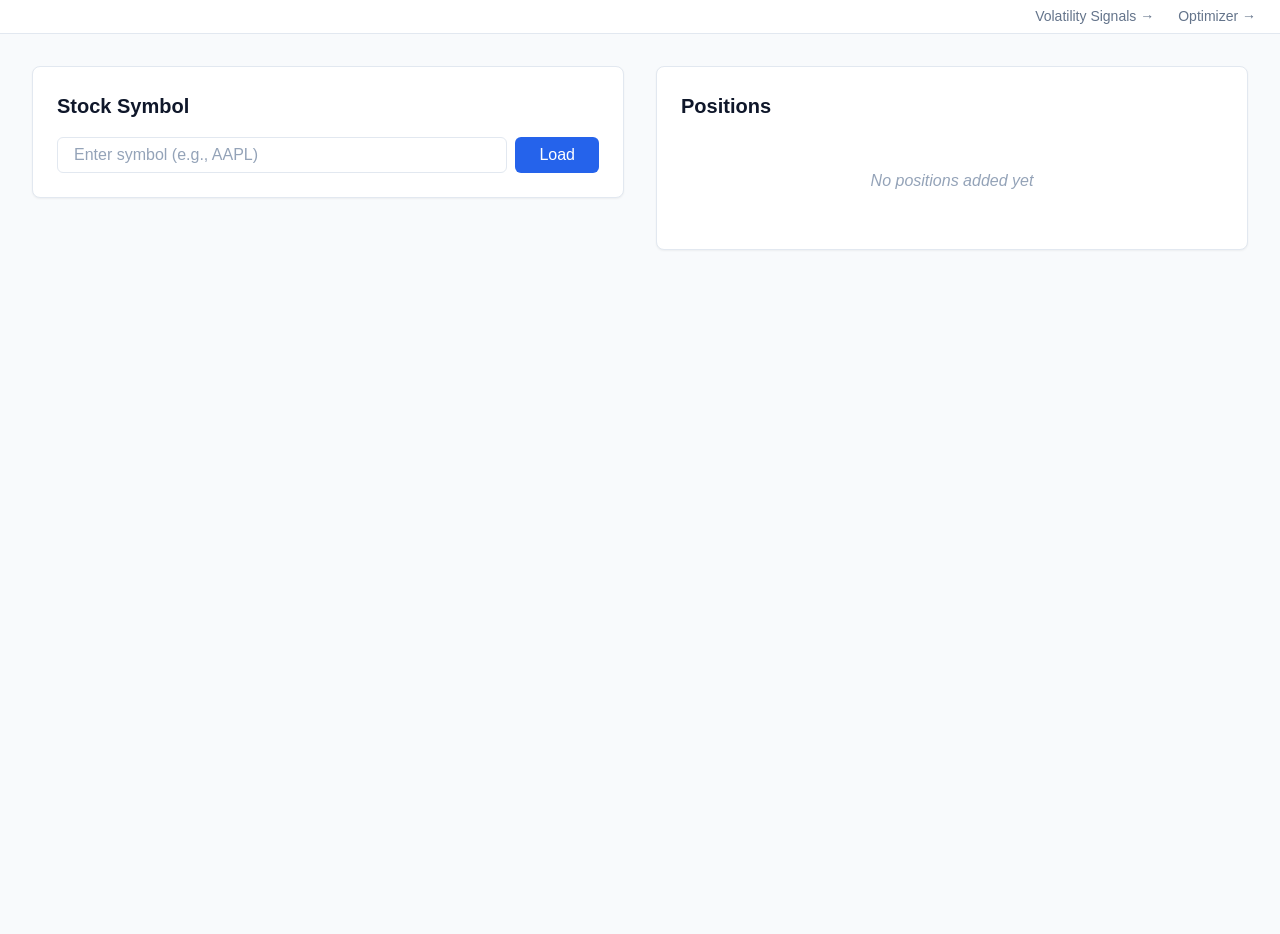
==== commit bee5a1f0: "Add Optimizer nav link to main page, pre-fills symbol Added 'Optimizer →' link to the top nav bar al" ====
--- a/static/index.html
+++ b/static/index.html
@@ -11,8 +11,9 @@
 </head>
 <body>
     <!-- Nav -->
-    <nav style="display:flex;justify-content:flex-end;padding:6px 24px;background:#fff;border-bottom:1px solid var(--color-border);font-size:var(--font-size-sm);">
+    <nav style="display:flex;justify-content:flex-end;gap:24px;padding:6px 24px;background:#fff;border-bottom:1px solid var(--color-border);font-size:var(--font-size-sm);">
         <a href="/signals" style="color:var(--color-secondary);text-decoration:none;" onmouseover="this.style.color='var(--color-primary)'" onmouseout="this.style.color='var(--color-secondary)'">Volatility Signals →</a>
+        <a href="/optimize" id="optimize-nav-link" style="color:var(--color-secondary);text-decoration:none;" onmouseover="this.style.color='var(--color-primary)'" onmouseout="this.style.color='var(--color-secondary)'">Optimizer →</a>
     </nav>
 
     <!-- Error Banner -->
@@ -275,5 +276,13 @@
     <script src="/static/js/components/position-manager.js"></script>
     <script src="/static/js/components/analysis.js"></script>
     <script src="/static/js/app.js"></script>
+    <script>
+        // Keep Optimizer nav link in sync with the loaded symbol
+        state.subscribe((s, keys) => {
+            if (keys.includes('symbol') && s.symbol) {
+                document.getElementById('optimize-nav-link').href = '/optimize?symbol=' + encodeURIComponent(s.symbol);
+            }
+        });
+    </script>
 </body>
 </html>
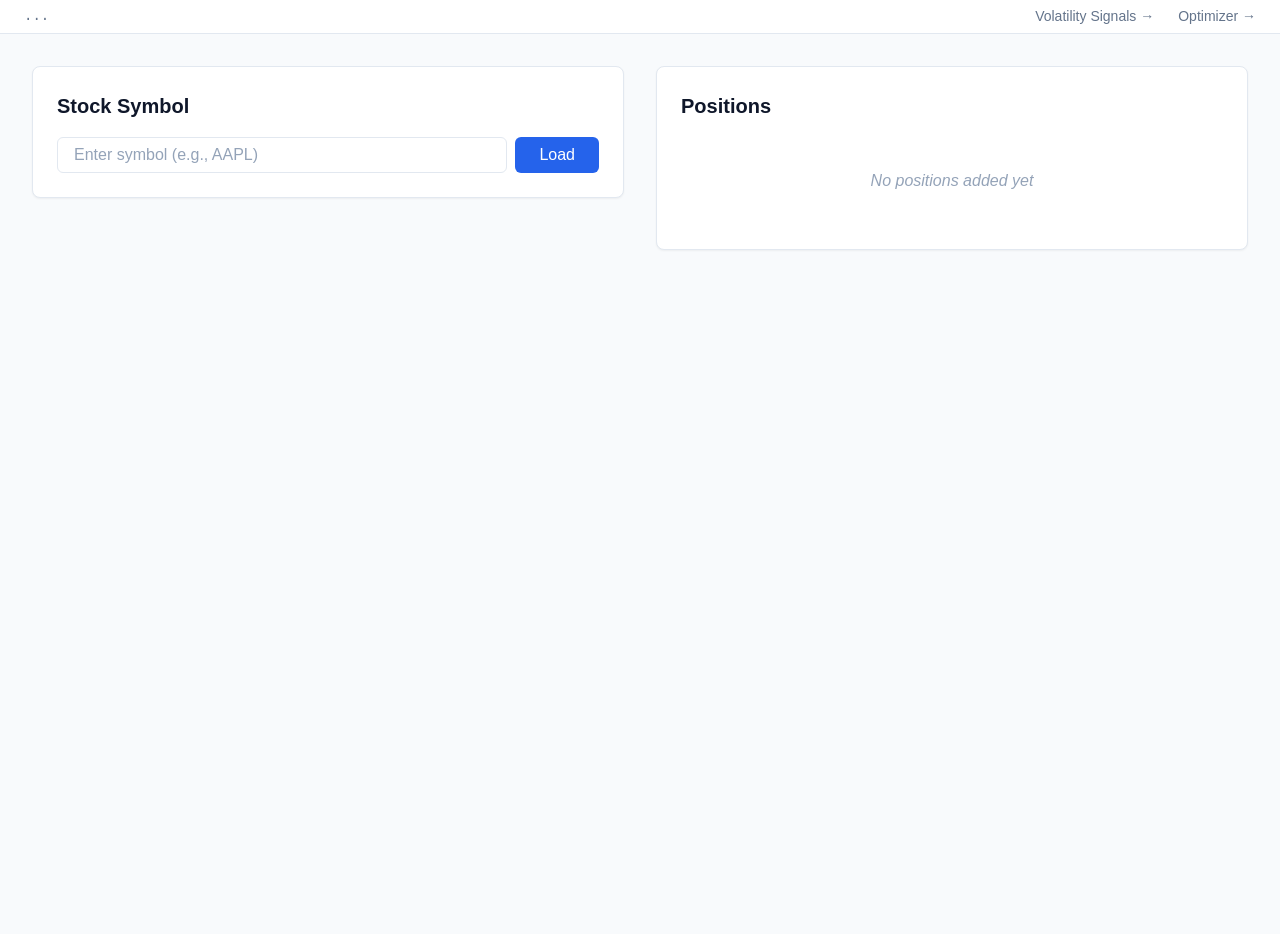
==== commit 9c669ff6: "Add git commit hash to /health endpoint and display in frontend" ====
--- a/static/index.html
+++ b/static/index.html
@@ -11,9 +11,12 @@
 </head>
 <body>
     <!-- Nav -->
-    <nav style="display:flex;justify-content:flex-end;gap:24px;padding:6px 24px;background:#fff;border-bottom:1px solid var(--color-border);font-size:var(--font-size-sm);">
-        <a href="/signals" style="color:var(--color-secondary);text-decoration:none;" onmouseover="this.style.color='var(--color-primary)'" onmouseout="this.style.color='var(--color-secondary)'">Volatility Signals →</a>
-        <a href="/optimize" id="optimize-nav-link" style="color:var(--color-secondary);text-decoration:none;" onmouseover="this.style.color='var(--color-primary)'" onmouseout="this.style.color='var(--color-secondary)'">Optimizer →</a>
+    <nav style="display:flex;justify-content:space-between;align-items:center;gap:24px;padding:6px 24px;background:#fff;border-bottom:1px solid var(--color-border);font-size:var(--font-size-sm);">
+        <span id="version-display" style="color:var(--color-secondary);font-family:monospace;">...</span>
+        <div style="display:flex;gap:24px;">
+            <a href="/signals" style="color:var(--color-secondary);text-decoration:none;" onmouseover="this.style.color='var(--color-primary)'" onmouseout="this.style.color='var(--color-secondary)'">Volatility Signals →</a>
+            <a href="/optimize" id="optimize-nav-link" style="color:var(--color-secondary);text-decoration:none;" onmouseover="this.style.color='var(--color-primary)'" onmouseout="this.style.color='var(--color-secondary)'">Optimizer →</a>
+        </div>
     </nav>
 
     <!-- Error Banner -->
@@ -115,10 +118,10 @@
 
             <!-- Month Selector Section -->
             <section id="month-section" class="section hidden">
-                <h2>Expiration Month</h2>
+                <h2>Expiration Date</h2>
                 <div class="input-group">
                     <select id="month-selector" class="select-input">
-                        <option value="">Select expiration month</option>
+                        <option value="">Select expiration date</option>
                     </select>
                     <button id="month-load" class="btn-primary">Load Chain</button>
                 </div>
